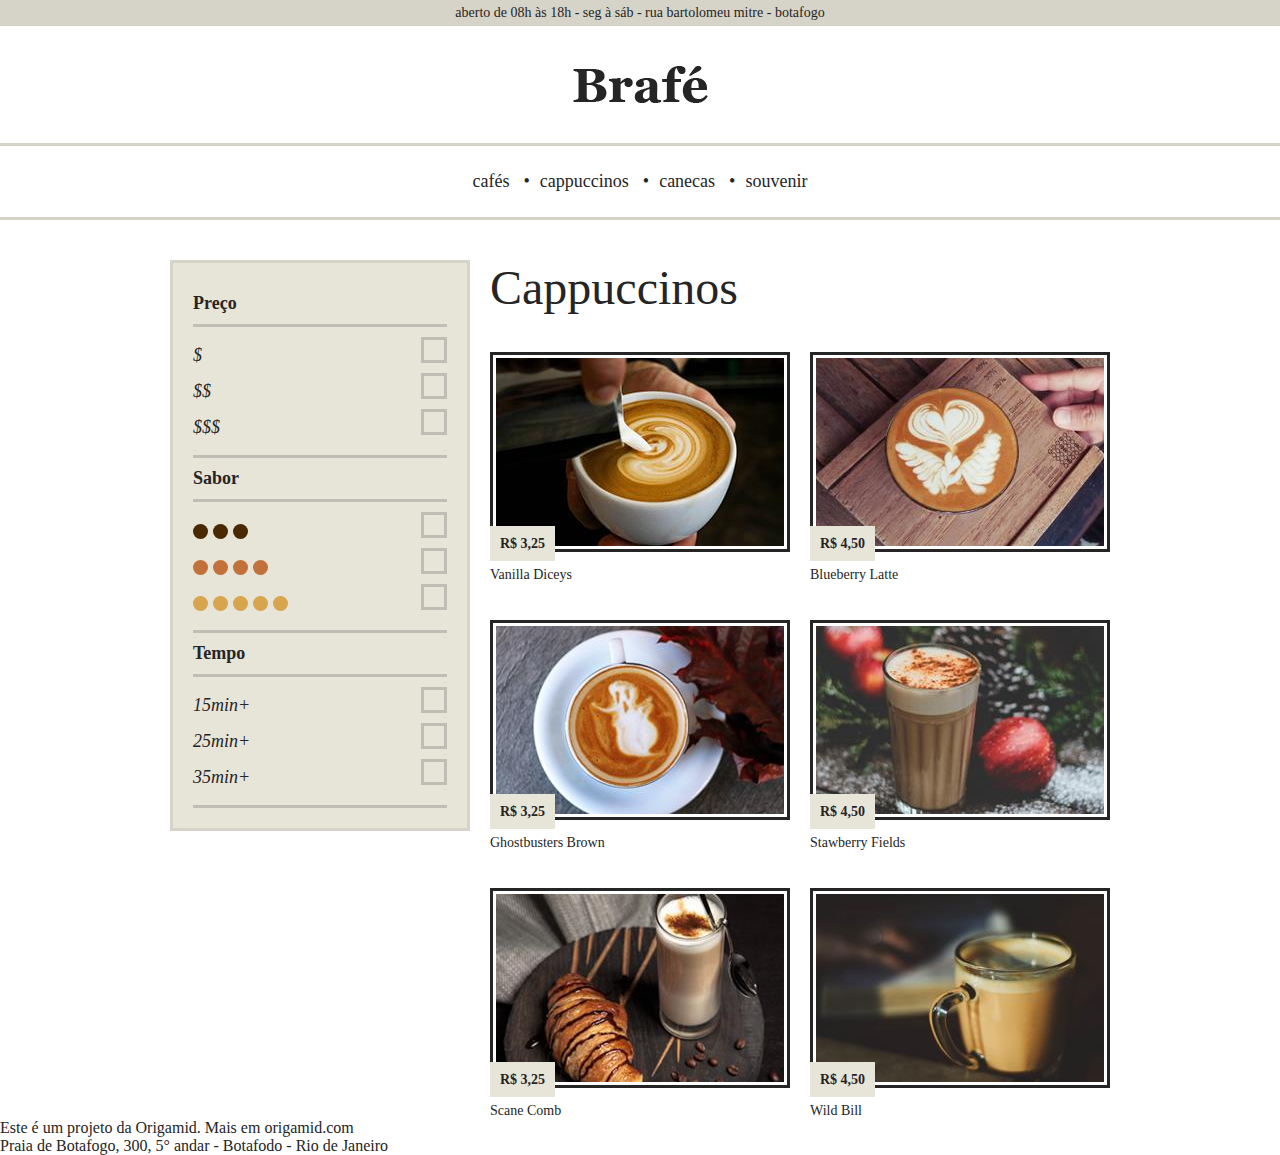
==== brafe-2/index.html @ 52649cf0 "Brafe 1 com CSS Puro" ====
<!DOCTYPE html>
<html lang="pt_br">

<head>
  <meta charset="UTF-8">
  <meta name="viewport" content="width=device-width, initial-scale=1.0, shrink-to-fit=no">
  <title>Brafé - 2</title>
  <link rel="stylesheet" href="css/style.css">
</head>

<body>

  <header>
    <div class="header-informacoes">
      <p>aberto de 08h às 18h - seg à sáb - rua bartolomeu mitre - botafogo</p>
    </div>
    <a class="header-logo" href="index.html">
      <img src="img/brafe.png" alt="Brafé">
    </a>
    <nav class="header-menu">
      <ul>
        <li><a href="#">cafés</a></li>
        <li><a href="#">cappuccinos</a></li>
        <li><a href="#">canecas</a></li>
        <li><a href="#">souvenir</a></li>
      </ul>
    </nav>
  </header>

  <div class="container">
    <nav class="filtro">
      <h2>Preço</h2>
      <ul>
        <li>$</li>
        <li>$$</li>
        <li>$$$</li>
      </ul>
      <h2>Sabor</h2>
      <ul class="sabor">
        <li><span class="sabor-3">Marrom</span></li>
        <li><span class="sabor-4">Laranja</span></li>
        <li><span class="sabor-5">Amarelo</span></li>
      </ul>
      <h2>Tempo</h2>
      <ul>
        <li>15min+</li>
        <li>25min+</li>
        <li>35min+</li>
      </ul>
    </nav>

    <section class="produtos">
      <h1>Cappuccinos</h1>
      <ul>
        <li>
          <img src="img/cafe-1.jpg" alt="Café 1">
          <span>R$ 3,25</span>
          <h2>Vanilla Diceys</h2>
        </li>

        <li>
          <img src="img/cafe-2.jpg" alt="Café 1">
          <span>R$ 4,50</span>
          <h2>Blueberry Latte</h2>
        </li>

        <li>
          <img src="img/cafe-3.jpg" alt="Café 1">
          <span>R$ 3,25</span>
          <h2>Ghostbusters Brown</h2>
        </li>

        <li>
          <img src="img/cafe-4.jpg" alt="Café 1">
          <span>R$ 4,50</span>
          <h2>Stawberry Fields</h2>
        </li>

        <li>
          <img src="img/cafe-5.jpg" alt="Café 1">
          <span>R$ 3,25</span>
          <h2>Scane Comb</h2>
        </li>

        <li>
          <img src="img/cafe-6.jpg" alt="Café 1">
          <span>R$ 4,50</span>
          <h2>Wild Bill</h2>
        </li>
      </ul>
    </section>
  </div>

  <footer>
    <p>Este é um projeto da Origamid. Mais em origamid.com</p>
    <p>Praia de Botafogo, 300, 5° andar - Botafodo - Rio de Janeiro</p>
  </footer>

</body>

</html>
---- brafe-2/css/style.css ----
body,
p,
h1,
h2,
ul,
li {
  margin: 0;
  padding: 0;
}

li {
  list-style: none;
}

body {
  font-family: Georgia, serif;
  color: #252525;
}

* {
  box-sizing: border-box; /* não aumenta o width se aplicarmos um padding */
}

/* MENU */

.header-informacoes {
  font-size: 0.875em;
  background-color: #d6d3c8;
  padding: 5px 0;
  text-align: center;
}

.header-logo img {
  display: block;
  margin: 40px auto;
}

.header-menu {
  border-top: 3px solid #d6d3c8;
  border-bottom: 3px solid #d6d3c8;
  text-align: center;
  margin-bottom: 40px;
  padding: 20px 0;
}

.header-menu li {
  display: inline-block;
}

.header-menu a {
  display: block;
  padding: 5px 10px 5px 0;
  text-decoration: none;
  color: #252525;
  font-size: 1.125em;
}

.header-menu li a::before {
  content: "•";
  padding-right: 10px;
}

.header-menu li:first-child a::before {
  content: "";
}

/* CONTEÚDO */

.container {
  max-width: 960px;
  margin: 0 auto;
}

.container::after,
.container::before {
  content: "";
  display: table;
  clear: both;
}

/* FILTRO */

.filtro {
  background: #e7e4d8;
  border: 3px solid #d6d3c8;
  width: 300px;
  margin: 0px 10px;
  padding: 20px;
  float: left;
}

@media (min-width: 740px) and (max-width: 980px) {
  .container {
    max-width: 720px;
  }
  .filtro {
    width: 220px;
  }
}

@media (max-width: 739px) {
  .container {
    max-width: 300px;
  }
  .filtro {
    display: none; /* remove o filtro */
  }
}

.filtro h2 {
  font-size: 1.125em;
  padding: 10px 0;
}

.filtro ul {
  border-top: 3px solid #c0beb4;
  border-bottom: 3px solid #c0beb4;
  padding: 10px 0;
}

.filtro li {
  font-style: italic;
  font-size: 1.125em;
  line-height: 2;
}

.filtro li::after {
  content: "";
  display: block;
  width: 20px;
  height: 20px;
  border: 3px solid #c0beb4;
  float: right;
}

.sabor {
  overflow: hidden;
}

.sabor span {
  text-indent: -200px;
  display: inline-block;
  width: 15px;
  height: 15px;
  background: currentColor;
  border-radius: 50%;
  vertical-align: middle;
}

.sabor-3 {
  color: #492901;
  box-shadow: 20px 0 0 0 currentColor, 40px 0 0 0 currentColor;
}

.sabor-4 {
  color: #c17139;
  box-shadow: 20px 0 0 0 currentColor, 40px 0 0 0 currentColor,
    60px 0 0 0 currentColor;
}

.sabor-5 {
  color: #d7a54d;
  box-shadow: 20px 0 0 0 currentColor, 40px 0 0 0 currentColor,
    60px 0 0 0 currentColor, 80px 0 0 0 currentColor;
}

/* PRODUTOS */

.produtos {
  width: 620px;
  margin: 0 10px;
  float: left;
}

.produtos h1 {
  font-size: 3em;
  font-weight: normal;
}

.produtos li {
  width: 300px;
  float: left;
}

.produtos li:nth-child(even) {
  margin-left: 20px;
}

.produtos li img {
  display: block;
  max-width: 100%;
  border: 3px solid #fff;
  box-shadow: 0 0 0 3px #252525;
  margin: 40px 3px 0 3px;
}

.produtos li span {
  background: #e7e4d8;
  padding: 10px;
  font-size: 0.875em;
  font-weight: bold;
  position: relative;
  top: -15px;
}

.produtos li h2 {
  font-size: 0.875em;
  font-weight: normal;
}

@media (min-width: 740px) and (max-width: 980px) {
  .produtos {
    width: 460px;
  }
  .produtos li {
    width: 220px;
  }
}

@media (max-width: 739px) {
  .produtos {
    width: 300px;
  }
  .produtos li {
    width: 140px;
  }
}

.footer {
  background: #e7e4d8;
  text-align: center;
  padding: 60px 0;
  font-size: 1.125em;
  line-height: 1.4em;
}
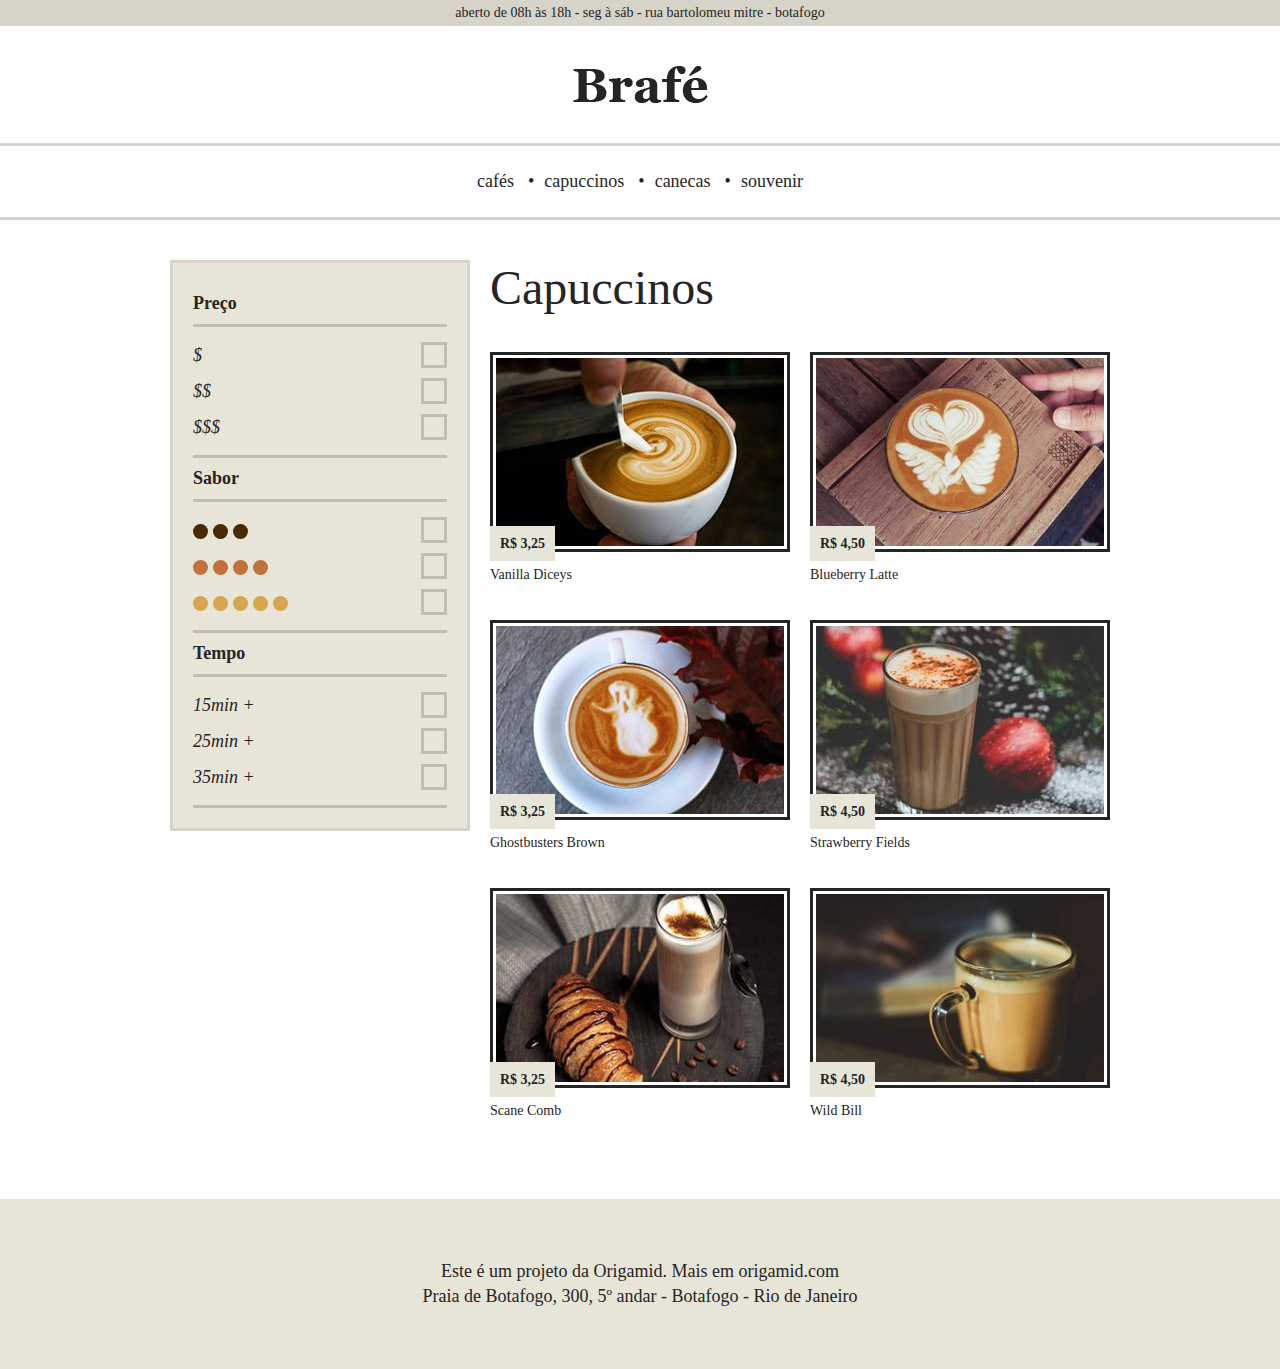
==== commit 3ae525b4: "Brafe 2 com CSS Flexbox" ====
--- a/brafe-2/index.html
+++ b/brafe-2/index.html
@@ -1,10 +1,11 @@
 <!DOCTYPE html>
-<html lang="pt_br">
+<html lang="pt-br">
 
 <head>
   <meta charset="UTF-8">
   <meta name="viewport" content="width=device-width, initial-scale=1.0, shrink-to-fit=no">
   <title>Brafé - 2</title>
+  <link rel="stylesheet" href="css/flex-css.css">
   <link rel="stylesheet" href="css/style.css">
 </head>
 
@@ -20,15 +21,15 @@
     <nav class="header-menu">
       <ul>
         <li><a href="#">cafés</a></li>
-        <li><a href="#">cappuccinos</a></li>
+        <li><a href="#">capuccinos</a></li>
         <li><a href="#">canecas</a></li>
         <li><a href="#">souvenir</a></li>
       </ul>
     </nav>
   </header>
 
-  <div class="container">
-    <nav class="filtro">
+  <div class="container flex">
+    <nav class="filtro flex-item-4">
       <h2>Preço</h2>
       <ul>
         <li>$</li>
@@ -43,46 +44,46 @@
       </ul>
       <h2>Tempo</h2>
       <ul>
-        <li>15min+</li>
-        <li>25min+</li>
-        <li>35min+</li>
+        <li>15min +</li>
+        <li>25min +</li>
+        <li>35min +</li>
       </ul>
     </nav>
 
-    <section class="produtos">
-      <h1>Cappuccinos</h1>
-      <ul>
-        <li>
+    <section class="produtos flex-item-8">
+      <h1>Capuccinos</h1>
+      <ul class="flex-row">
+        <li class="flex-item-6">
           <img src="img/cafe-1.jpg" alt="Café 1">
           <span>R$ 3,25</span>
           <h2>Vanilla Diceys</h2>
         </li>
 
-        <li>
+        <li class="flex-item-6">
           <img src="img/cafe-2.jpg" alt="Café 1">
           <span>R$ 4,50</span>
           <h2>Blueberry Latte</h2>
         </li>
 
-        <li>
+        <li class="flex-item-6">
           <img src="img/cafe-3.jpg" alt="Café 1">
           <span>R$ 3,25</span>
           <h2>Ghostbusters Brown</h2>
         </li>
 
-        <li>
+        <li class="flex-item-6">
           <img src="img/cafe-4.jpg" alt="Café 1">
           <span>R$ 4,50</span>
-          <h2>Stawberry Fields</h2>
+          <h2>Strawberry Fields</h2>
         </li>
 
-        <li>
+        <li class="flex-item-6">
           <img src="img/cafe-5.jpg" alt="Café 1">
           <span>R$ 3,25</span>
           <h2>Scane Comb</h2>
         </li>
 
-        <li>
+        <li class="flex-item-6">
           <img src="img/cafe-6.jpg" alt="Café 1">
           <span>R$ 4,50</span>
           <h2>Wild Bill</h2>
@@ -91,9 +92,9 @@
     </section>
   </div>
 
-  <footer>
+  <footer class="footer">
     <p>Este é um projeto da Origamid. Mais em origamid.com</p>
-    <p>Praia de Botafogo, 300, 5° andar - Botafodo - Rio de Janeiro</p>
+    <p>Praia de Botafogo, 300, 5º andar - Botafogo - Rio de Janeiro</p>
   </footer>
 
 </body>
--- a/brafe-2/css/flex-css.css
+++ b/brafe-2/css/flex-css.css
@@ -0,0 +1,50 @@
+.flex {
+  max-width: 960px;
+  margin: 0 auto;
+  display: flex;
+  flex-wrap: wrap;
+}
+
+.flex-row {
+  margin-left: -10px;
+  margin-right: -10px;
+  display: flex;
+  flex-wrap: wrap;
+}
+
+.flex-item-4,
+.flex-item-6,
+.flex-item-8 {
+  margin-left: 10px;
+  margin-right: 10px;
+  align-self: flex-start;
+}
+
+.flex-item-4 {
+  flex: 0 0 calc(33.333% - 20px);
+  max-width: calc(33.333% - 20px);
+}
+
+.flex-item-6 {
+  flex: 0 0 calc(50% - 20px);
+  max-width: calc(50% - 20px);
+}
+
+.flex-item-8 {
+  flex: 0 0 calc(66.666% - 20px);
+  max-width: calc(66.666% - 20px);
+}
+
+@media (max-width: 739px) {
+  .flex {
+    max-width: 300px;
+    flex-direction: column;
+  }
+  .flex-item-4,
+  .flex-item-8 {
+    margin-left: 0;
+    margin-right: 0;
+    max-width: 100%;
+    align-self: auto;
+  }
+}
--- a/brafe-2/css/style.css
+++ b/brafe-2/css/style.css
@@ -4,8 +4,8 @@
 h2,
 ul,
 li {
-  margin: 0;
-  padding: 0;
+  margin: 0px;
+  padding: 0px;
 }
 
 li {
@@ -18,14 +18,14 @@
 }
 
 * {
-  box-sizing: border-box; /* não aumenta o width se aplicarmos um padding */
+  box-sizing: border-box;
 }
 
 /* MENU */
 
 .header-informacoes {
   font-size: 0.875em;
-  background-color: #d6d3c8;
+  background: #d6d3c8;
   padding: 5px 0;
   text-align: center;
 }
@@ -47,7 +47,7 @@
   display: inline-block;
 }
 
-.header-menu a {
+.header-menu li a {
   display: block;
   padding: 5px 10px 5px 0;
   text-decoration: none;
@@ -64,46 +64,16 @@
   content: "";
 }
 
-/* CONTEÚDO */
-
-.container {
-  max-width: 960px;
-  margin: 0 auto;
-}
-
-.container::after,
-.container::before {
-  content: "";
-  display: table;
-  clear: both;
-}
-
 /* FILTRO */
 
 .filtro {
   background: #e7e4d8;
   border: 3px solid #d6d3c8;
-  width: 300px;
-  margin: 0px 10px;
   padding: 20px;
-  float: left;
 }
-
-@media (min-width: 740px) and (max-width: 980px) {
-  .container {
-    max-width: 720px;
-  }
+@media (max-width: 739px) {
   .filtro {
-    width: 220px;
-  }
-}
-
-@media (max-width: 739px) {
-  .container {
-    max-width: 300px;
-  }
-  .filtro {
-    display: none; /* remove o filtro */
+    display: none;
   }
 }
 
@@ -131,6 +101,7 @@
   height: 20px;
   border: 3px solid #c0beb4;
   float: right;
+  margin-top: 5px;
 }
 
 .sabor {
@@ -164,26 +135,11 @@
     60px 0 0 0 currentColor, 80px 0 0 0 currentColor;
 }
 
-/* PRODUTOS */
-
-.produtos {
-  width: 620px;
-  margin: 0 10px;
-  float: left;
-}
+/*PRODUTOS*/
 
 .produtos h1 {
   font-size: 3em;
   font-weight: normal;
-}
-
-.produtos li {
-  width: 300px;
-  float: left;
-}
-
-.produtos li:nth-child(even) {
-  margin-left: 20px;
 }
 
 .produtos li img {
@@ -208,28 +164,11 @@
   font-weight: normal;
 }
 
-@media (min-width: 740px) and (max-width: 980px) {
-  .produtos {
-    width: 460px;
-  }
-  .produtos li {
-    width: 220px;
-  }
-}
-
-@media (max-width: 739px) {
-  .produtos {
-    width: 300px;
-  }
-  .produtos li {
-    width: 140px;
-  }
-}
-
 .footer {
   background: #e7e4d8;
   text-align: center;
   padding: 60px 0;
   font-size: 1.125em;
   line-height: 1.4em;
+  margin-top: 80px;
 }
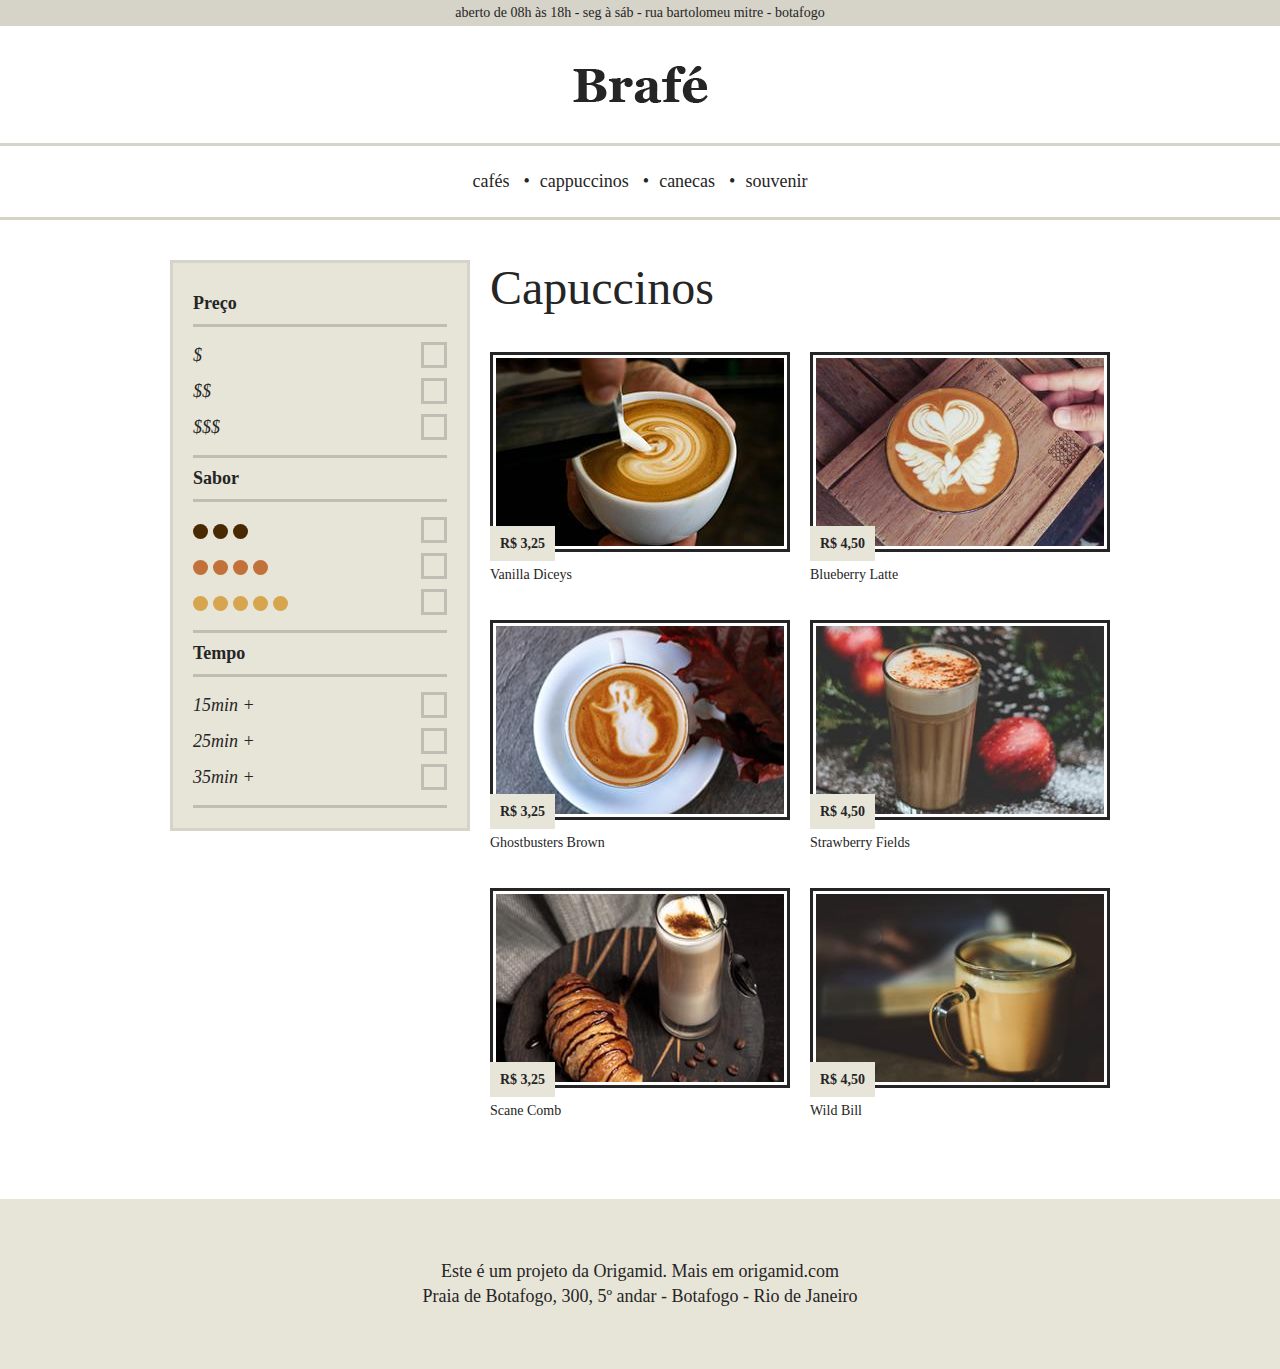
==== commit af5ccc3d: "Brafe 2 com CSS Grid Layout" ====
--- a/brafe-2/index.html
+++ b/brafe-2/index.html
@@ -1,11 +1,11 @@
 <!DOCTYPE html>
-<html lang="pt-br">
+<html lang="pt_br">
 
 <head>
   <meta charset="UTF-8">
   <meta name="viewport" content="width=device-width, initial-scale=1.0, shrink-to-fit=no">
   <title>Brafé - 2</title>
-  <link rel="stylesheet" href="css/flex-css.css">
+  <link rel="stylesheet" href="css/grid.css">
   <link rel="stylesheet" href="css/style.css">
 </head>
 
@@ -21,15 +21,15 @@
     <nav class="header-menu">
       <ul>
         <li><a href="#">cafés</a></li>
-        <li><a href="#">capuccinos</a></li>
+        <li><a href="#">cappuccinos</a></li>
         <li><a href="#">canecas</a></li>
         <li><a href="#">souvenir</a></li>
       </ul>
     </nav>
   </header>
 
-  <div class="container flex">
-    <nav class="filtro flex-item-4">
+  <div class="container">
+    <nav class="filtro grid-4">
       <h2>Preço</h2>
       <ul>
         <li>$</li>
@@ -50,40 +50,40 @@
       </ul>
     </nav>
 
-    <section class="produtos flex-item-8">
+    <section class="produtos grid-8">
       <h1>Capuccinos</h1>
-      <ul class="flex-row">
-        <li class="flex-item-6">
+      <ul class="row-mobile">
+        <li class="grid-mobile-6">
           <img src="img/cafe-1.jpg" alt="Café 1">
           <span>R$ 3,25</span>
           <h2>Vanilla Diceys</h2>
         </li>
 
-        <li class="flex-item-6">
+        <li class="grid-mobile-6">
           <img src="img/cafe-2.jpg" alt="Café 1">
           <span>R$ 4,50</span>
           <h2>Blueberry Latte</h2>
         </li>
 
-        <li class="flex-item-6">
+        <li class="grid-mobile-6">
           <img src="img/cafe-3.jpg" alt="Café 1">
           <span>R$ 3,25</span>
           <h2>Ghostbusters Brown</h2>
         </li>
 
-        <li class="flex-item-6">
+        <li class="grid-mobile-6">
           <img src="img/cafe-4.jpg" alt="Café 1">
           <span>R$ 4,50</span>
           <h2>Strawberry Fields</h2>
         </li>
 
-        <li class="flex-item-6">
+        <li class="grid-mobile-6">
           <img src="img/cafe-5.jpg" alt="Café 1">
           <span>R$ 3,25</span>
           <h2>Scane Comb</h2>
         </li>
 
-        <li class="flex-item-6">
+        <li class="grid-mobile-6">
           <img src="img/cafe-6.jpg" alt="Café 1">
           <span>R$ 4,50</span>
           <h2>Wild Bill</h2>
--- a/brafe-2/css/grid.css
+++ b/brafe-2/css/grid.css
@@ -0,0 +1,125 @@
+.container {
+  max-width: 960px;
+  margin: 0 auto;
+}
+
+.container::after,
+.container::before {
+  content: "";
+  display: table;
+  clear: both;
+}
+
+.grid-1,
+.grid-2,
+.grid-3,
+.grid-4,
+.grid-5,
+.grid-6,
+.grid-7,
+.grid-8,
+.grid-9,
+.grid-10,
+.grid-11,
+.grid-12,
+.grid-mobile-6 {
+  float: left;
+  display: block;
+  min-height: 1px;
+  margin-left: 10px;
+  margin-right: 10px;
+}
+
+.grid-1 {
+  width: calc(8.333% - 20px); /* 100% / 12 colunas * 1 coluna */
+}
+
+.grid-2 {
+  width: calc(16.666% - 20px);
+}
+
+.grid-3 {
+  width: calc(25% - 20px);
+}
+
+.grid-4 {
+  width: calc(33.333% - 20px);
+}
+
+.grid-5 {
+  width: calc(41.666% - 20px);
+}
+
+.grid-6 {
+  width: calc(50% - 20px);
+}
+
+.grid-7 {
+  width: calc(58.333% - 20px);
+}
+
+.grid-8 {
+  width: calc(66.666% - 20px);
+}
+
+.grid-9 {
+  width: calc(75% - 20px);
+}
+
+.grid-10 {
+  width: calc(83.333% - 20px);
+}
+
+.grid-11 {
+  width: calc(91.666% - 20px);
+}
+
+.grid-12 {
+  width: calc(100% - 20px);
+}
+
+.grid-mobile-6 {
+  width: calc(50% - 20px);
+}
+
+.row,
+.row-mobile {
+  margin-left: -10px;
+  margin-right: -10px;
+}
+
+.row::after,
+.row::before,
+.row-mobile::after,
+.row-mobile::before {
+  content: "";
+  display: table;
+  clear: both;
+}
+
+@media (max-width: 739px) {
+  .container {
+    max-width: 300px;
+  }
+  .grid-1,
+  .grid-2,
+  .grid-3,
+  .grid-4,
+  .grid-5,
+  .grid-6,
+  .grid-7,
+  .grid-8,
+  .grid-9,
+  .grid-10,
+  .grid-11,
+  .grid-12 {
+    float: none;
+    width: 100%;
+    margin-left: 0;
+    margin-right: 0;
+  }
+  .row {
+    margin-left: 0;
+    margin-right: 0;
+  }
+}
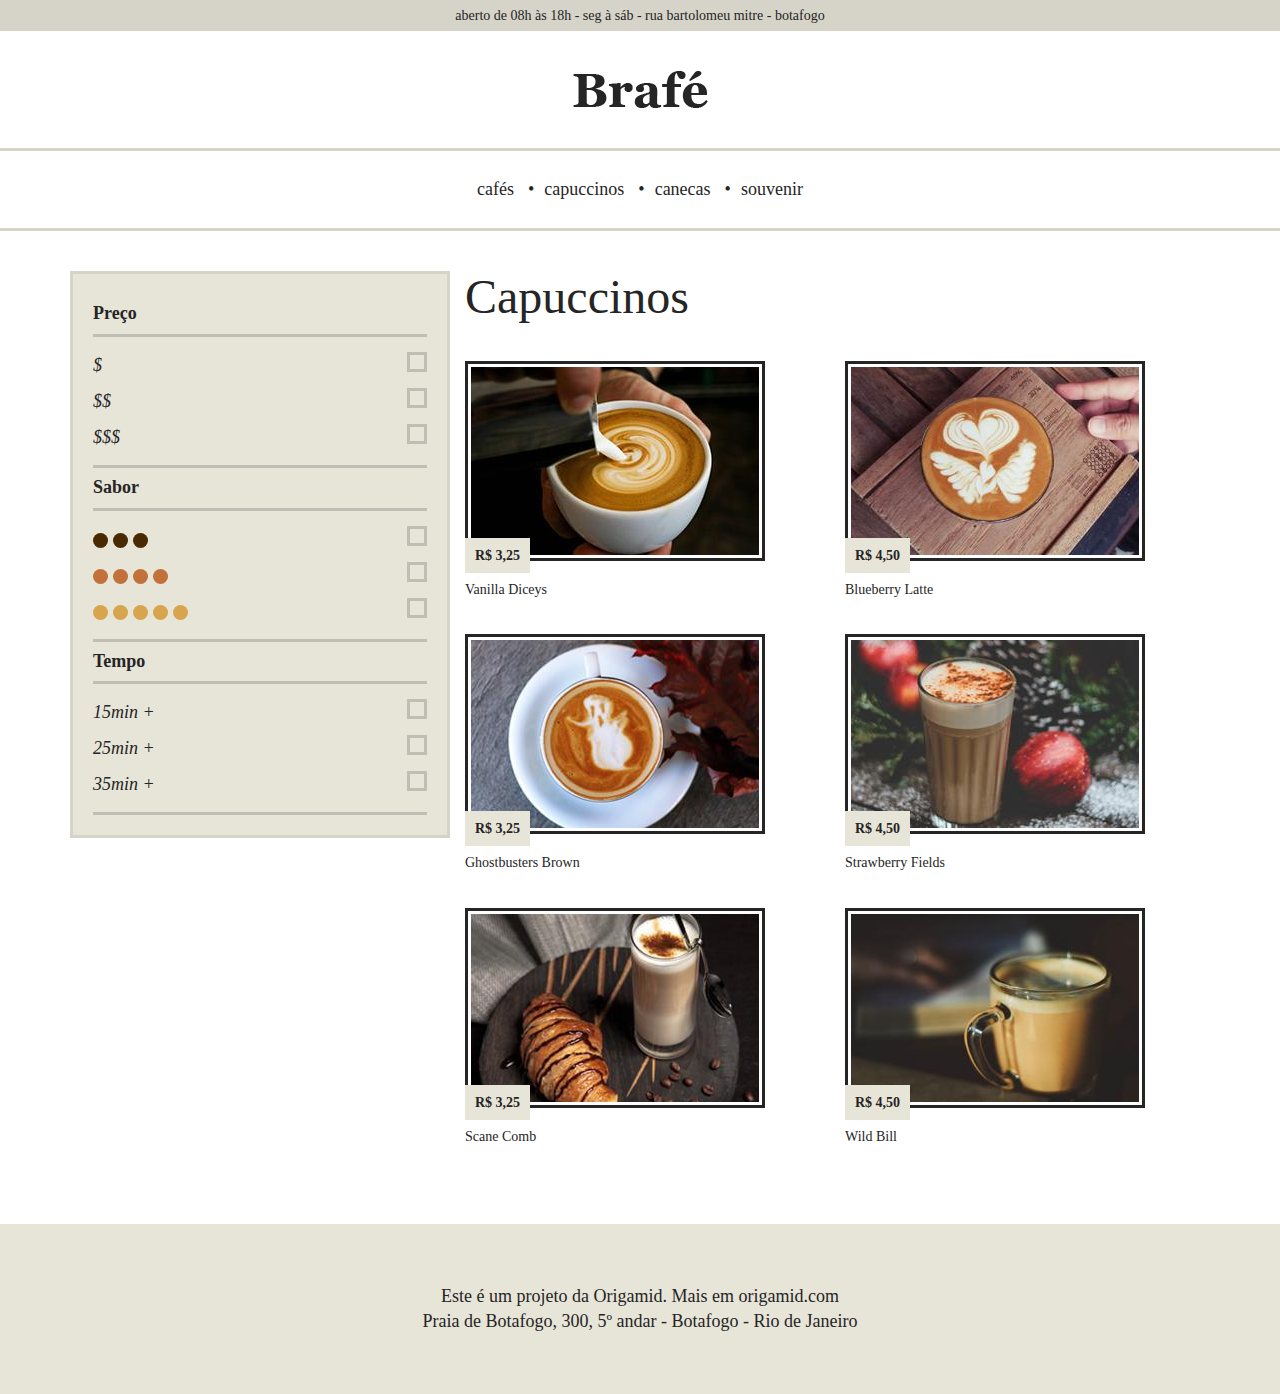
==== commit 276cd1e1: "Brafe 2 com CSS Bootstrap Layout" ====
--- a/brafe-2/index.html
+++ b/brafe-2/index.html
@@ -5,7 +5,7 @@
   <meta charset="UTF-8">
   <meta name="viewport" content="width=device-width, initial-scale=1.0, shrink-to-fit=no">
   <title>Brafé - 2</title>
-  <link rel="stylesheet" href="css/grid.css">
+  <link rel="stylesheet" href="css/bootstrap.min.css">
   <link rel="stylesheet" href="css/style.css">
 </head>
 
@@ -21,7 +21,7 @@
     <nav class="header-menu">
       <ul>
         <li><a href="#">cafés</a></li>
-        <li><a href="#">cappuccinos</a></li>
+        <li><a href="#">capuccinos</a></li>
         <li><a href="#">canecas</a></li>
         <li><a href="#">souvenir</a></li>
       </ul>
@@ -29,67 +29,70 @@
   </header>
 
   <div class="container">
-    <nav class="filtro grid-4">
-      <h2>Preço</h2>
-      <ul>
-        <li>$</li>
-        <li>$$</li>
-        <li>$$$</li>
-      </ul>
-      <h2>Sabor</h2>
-      <ul class="sabor">
-        <li><span class="sabor-3">Marrom</span></li>
-        <li><span class="sabor-4">Laranja</span></li>
-        <li><span class="sabor-5">Amarelo</span></li>
-      </ul>
-      <h2>Tempo</h2>
-      <ul>
-        <li>15min +</li>
-        <li>25min +</li>
-        <li>35min +</li>
-      </ul>
-    </nav>
+    <div class="row">
+      <nav class="filtro col-md-4">
+        <h2>Preço</h2>
+        <ul>
+          <li>$</li>
+          <li>$$</li>
+          <li>$$$</li>
+        </ul>
+        <h2>Sabor</h2>
+        <ul class="sabor">
+          <li><span class="sabor-3">Marrom</span></li>
+          <li><span class="sabor-4">Laranja</span></li>
+          <li><span class="sabor-5">Amarelo</span></li>
+        </ul>
+        <h2>Tempo</h2>
+        <ul>
+          <li>15min +</li>
+          <li>25min +</li>
+          <li>35min +</li>
+        </ul>
+      </nav>
 
-    <section class="produtos grid-8">
-      <h1>Capuccinos</h1>
-      <ul class="row-mobile">
-        <li class="grid-mobile-6">
-          <img src="img/cafe-1.jpg" alt="Café 1">
-          <span>R$ 3,25</span>
-          <h2>Vanilla Diceys</h2>
-        </li>
+      <section class="produtos col-md-8">
+        <h1>Capuccinos</h1>
+        <ul class="row">
+          <li class="col-6">
+            <img src="img/cafe-1.jpg" alt="Café 1">
+            <span>R$ 3,25</span>
+            <h2>Vanilla Diceys</h2>
+          </li>
 
-        <li class="grid-mobile-6">
-          <img src="img/cafe-2.jpg" alt="Café 1">
-          <span>R$ 4,50</span>
-          <h2>Blueberry Latte</h2>
-        </li>
+          <li class="col-6">
+            <img src="img/cafe-2.jpg" alt="Café 1">
+            <span>R$ 4,50</span>
+            <h2>Blueberry Latte</h2>
+          </li>
 
-        <li class="grid-mobile-6">
-          <img src="img/cafe-3.jpg" alt="Café 1">
-          <span>R$ 3,25</span>
-          <h2>Ghostbusters Brown</h2>
-        </li>
+          <li class="col-6">
+            <img src="img/cafe-3.jpg" alt="Café 1">
+            <span>R$ 3,25</span>
+            <h2>Ghostbusters Brown</h2>
+          </li>
 
-        <li class="grid-mobile-6">
-          <img src="img/cafe-4.jpg" alt="Café 1">
-          <span>R$ 4,50</span>
-          <h2>Strawberry Fields</h2>
-        </li>
+          <li class="col-6">
+            <img src="img/cafe-4.jpg" alt="Café 1">
+            <span>R$ 4,50</span>
+            <h2>Strawberry Fields</h2>
+          </li>
 
-        <li class="grid-mobile-6">
-          <img src="img/cafe-5.jpg" alt="Café 1">
-          <span>R$ 3,25</span>
-          <h2>Scane Comb</h2>
-        </li>
+          <li class="col-6">
+            <img src="img/cafe-5.jpg" alt="Café 1">
+            <span>R$ 3,25</span>
+            <h2>Scane Comb</h2>
+          </li>
 
-        <li class="grid-mobile-6">
-          <img src="img/cafe-6.jpg" alt="Café 1">
-          <span>R$ 4,50</span>
-          <h2>Wild Bill</h2>
-        </li>
-      </ul>
-    </section>
+          <li class="col-6">
+            <img src="img/cafe-6.jpg" alt="Café 1">
+            <span>R$ 4,50</span>
+            <h2>Wild Bill</h2>
+          </li>
+        </ul>
+      </section>
+    </div>
+
   </div>
 
   <footer class="footer">
--- a/brafe-2/css/style.css
+++ b/brafe-2/css/style.css
@@ -70,6 +70,7 @@
   background: #e7e4d8;
   border: 3px solid #d6d3c8;
   padding: 20px;
+  align-self: flex-start;
 }
 @media (max-width: 739px) {
   .filtro {
@@ -79,6 +80,7 @@
 
 .filtro h2 {
   font-size: 1.125em;
+  font-weight: bold;
   padding: 10px 0;
 }
 
